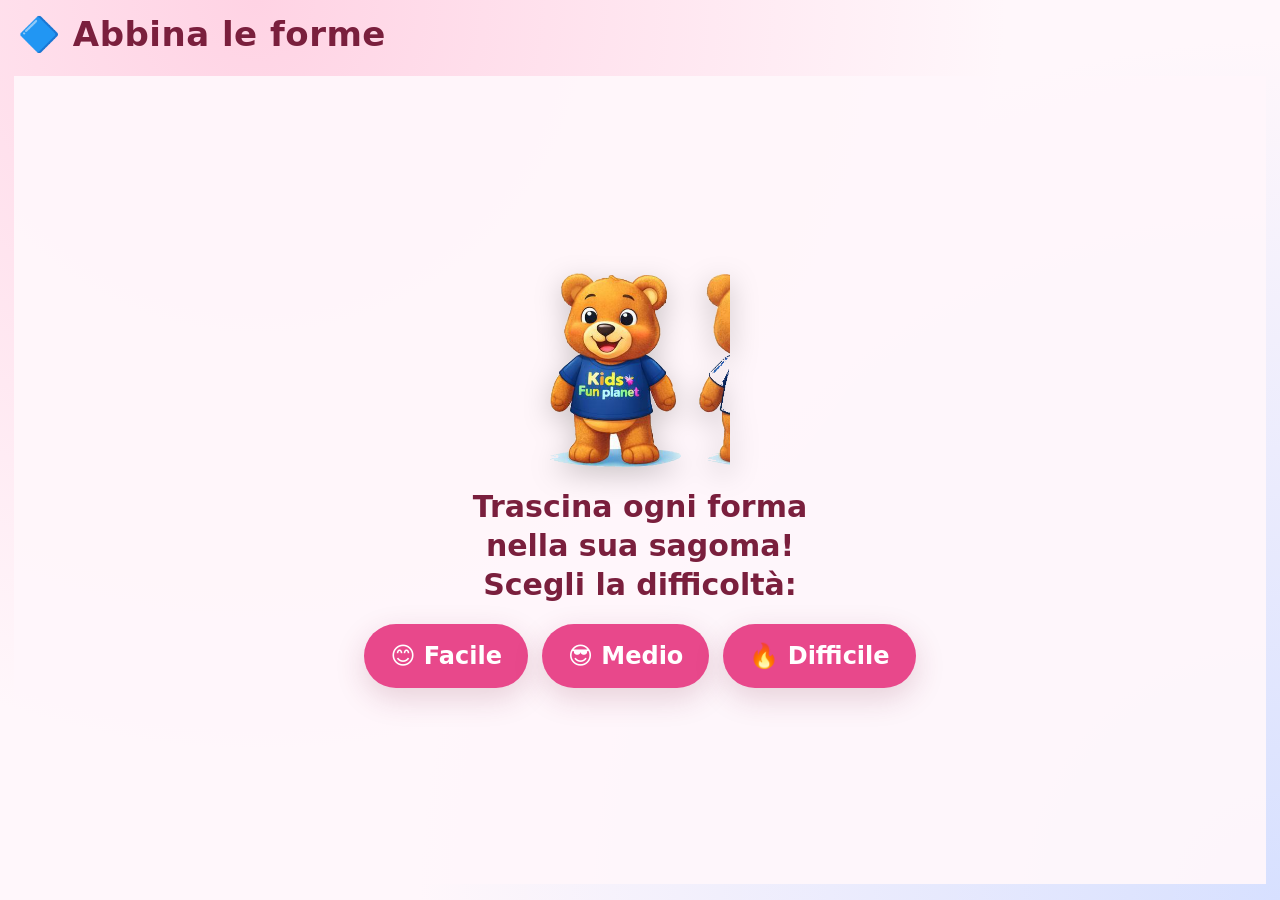
==== big-ben-giochi/forme/index.html @ 606fda3a "Nuovo gioco: Abbina le forme (drag-and-drop) Nono gioco web: trascina ogni forma colorata nella sua " ====
<!DOCTYPE html>
<html lang="it">
<head>
  <meta charset="utf-8">
  <meta name="viewport"
        content="width=device-width, initial-scale=1, maximum-scale=1, user-scalable=no, viewport-fit=cover">
  <meta name="theme-color" content="#9B5DE5">
  <title>Abbina le forme</title>
  <link rel="stylesheet" href="../assets/shared.css">
  <style>
    .bb-stage{ padding:8px 14px 16px; }
    .gioco{ position:relative; width:100%; height:100%; display:flex; flex-direction:column;
      justify-content:space-between; gap:12px; touch-action:none; }
    .fila{ display:flex; flex-wrap:wrap; gap:clamp(10px,2.5vmin,22px);
      justify-content:center; align-items:center; }
    .targets{ flex:1 1 auto; align-content:center; }
    .pool{ flex:0 0 auto; }

    :root{ --sz:clamp(66px,15vmin,120px); }
    .slot, .shape{ width:var(--sz); height:var(--sz); }
    .slot{ position:relative; border-radius:14px; }
    .slot.pop{ animation:bb-pop .4s var(--bb-ease-elastic); }
    .shape{ cursor:grab; will-change:transform; }
    .shape.dragging{ cursor:grabbing; filter:drop-shadow(0 8px 10px rgba(0,0,0,.28)); }
    .shape.locked{ pointer-events:none; }
    .slot svg, .shape svg{ width:100%; height:100%; display:block; }
    /* Forma piena (trascinabile): colore proprio */
    .shape svg > *{ fill:var(--c); stroke:rgba(0,0,0,.12); stroke-width:2; }
    /* Sagoma bersaglio: vuota, tratteggiata */
    .slot svg > *{ fill:#eef0f6; stroke:#9aa3bd; stroke-width:4; stroke-dasharray:7 7; }

    .start{ position:absolute; inset:0; z-index:30; display:flex; flex-direction:column;
      align-items:center; justify-content:center; gap:20px;
      background:rgba(255,247,251,.95); text-align:center; padding:18px; }
    .start__img{ width:clamp(110px,24vmin,180px); height:auto;
      filter:drop-shadow(0 8px 14px rgba(0,0,0,.2)); }
    .start__txt{ font-size:clamp(18px,4.4vmin,30px); font-weight:900; color:var(--bb-burgundy); line-height:1.3; }
    .liv-row{ display:flex; gap:14px; flex-wrap:wrap; justify-content:center; }
  </style>
</head>
<body>
  <div class="bb-screen">
    <div class="bb-stage">
      <div class="gioco" id="gioco">
        <div class="fila targets" id="targets"></div>
        <div class="fila pool" id="pool"></div>

        <div class="start" id="start">
          <img class="start__img" src="../assets/mascotte/bobo.png" alt="">
          <div class="start__txt">Trascina ogni forma<br>nella sua sagoma!<br>Scegli la difficoltà:</div>
          <div class="liv-row">
            <button class="bb-btn liv-btn" data-liv="facile">😊 Facile</button>
            <button class="bb-btn liv-btn" data-liv="medio">😎 Medio</button>
            <button class="bb-btn liv-btn" data-liv="difficile">🔥 Difficile</button>
          </div>
        </div>
      </div>
    </div>
  </div>

  <script src="../assets/shared.js"></script>
  <script>
    BB.lockScroll();
    var info = BB.header("🔷 Abbina le forme");
    BB.idle(90000, BB.home);

    var gioco=document.getElementById("gioco");
    var targetsBox=document.getElementById("targets");
    var poolBox=document.getElementById("pool");
    var startScreen=document.getElementById("start");

    // Geometria delle forme (viewBox 0..100) — fill/stroke gestiti dal CSS
    var SHAPES={
      cerchio:'<circle cx="50" cy="50" r="42"/>',
      quadrato:'<rect x="10" y="10" width="80" height="80" rx="10"/>',
      triangolo:'<polygon points="50,10 90,88 10,88"/>',
      rombo:'<polygon points="50,8 92,50 50,92 8,50"/>',
      stella:'<polygon points="50,6 61,38 95,38 67,58 78,91 50,70 22,91 33,58 5,38 39,38"/>',
      cuore:'<path d="M50 88 C12 60 14 22 38 22 C48 22 50 32 50 34 C50 32 52 22 62 22 C86 22 88 60 50 88 Z"/>',
      esagono:'<polygon points="50,8 88,29 88,71 50,92 12,71 12,29"/>'
    };
    var COLORI={ cerchio:"#FF5A5F", quadrato:"#4D8DFF", triangolo:"#3DDC84",
      rombo:"#9B5DE5", stella:"#FFC93C", cuore:"#E8488B", esagono:"#FF9F1C" };
    var ORDINE=["cerchio","quadrato","triangolo","stella","cuore","rombo","esagono"];

    var TAB={ facile:3, medio:5, difficile:7 };
    var total=0, placed=0, tStart=0, inCorso=false;

    function svg(id){ return '<svg viewBox="0 0 100 100">'+SHAPES[id]+'</svg>'; }

    function aggiornaInfo(){ info.innerHTML = "✔ " + placed + " / " + total; }

    // ---- drag ----
    var dragging=null, startX=0, startY=0;
    function pt(e){ var t=(e.touches&&e.touches[0])||e; return {x:t.clientX, y:t.clientY}; }
    function center(el){ var r=el.getBoundingClientRect(); return {x:r.left+r.width/2, y:r.top+r.height/2}; }

    function onDown(e, sh){
      if(!inCorso || sh.classList.contains("locked")) return;
      e.preventDefault();
      dragging=sh; sh.classList.add("dragging"); sh.style.zIndex="100";
      var p=pt(e); startX=p.x; startY=p.y;
    }
    function onMove(e){
      if(!dragging) return; e.preventDefault();
      var p=pt(e);
      dragging.style.transform="translate("+(p.x-startX)+"px,"+(p.y-startY)+"px)";
    }
    function onUp(){
      if(!dragging) return;
      var sh=dragging; dragging=null; sh.classList.remove("dragging");
      var sc=center(sh), best=null, bestD=1e9;
      var slots=targetsBox.querySelectorAll(".slot");
      Array.prototype.forEach.call(slots, function(sl){
        if(sl.dataset.filled) return;
        var c=center(sl), d=Math.hypot(c.x-sc.x, c.y-sc.y);
        if(d<bestD){ bestD=d; best=sl; }
      });
      var tol=sh.offsetWidth*0.75;
      if(best && bestD<tol && best.dataset.shape===sh.dataset.shape){
        best.dataset.filled="1"; sh.classList.add("locked"); sh.style.zIndex="";
        best.innerHTML=""; best.appendChild(sh); sh.style.transform="";
        best.classList.add("pop");
        BB.sound("match"); placed++; aggiornaInfo();
        if(placed===total) fine();
      } else {
        BB.sound("error");
        sh.style.transition="transform .25s var(--bb-ease-elastic)"; sh.style.transform="";
        setTimeout(function(){ sh.style.transition=""; sh.style.zIndex=""; }, 260);
      }
    }
    document.addEventListener("pointermove", onMove, {passive:false});
    document.addEventListener("pointerup", onUp);
    document.addEventListener("pointercancel", onUp);

    function mostraStart(){ startScreen.classList.remove("bb-hidden"); }

    function avvia(liv){
      total=TAB[liv]||3; placed=0; inCorso=true;
      startScreen.classList.add("bb-hidden");
      var scelte=BB.shuffle(ORDINE.slice()).slice(0,total);
      // bersagli (sagome) in un ordine, forme in un altro
      var ordT=BB.shuffle(scelte.slice()), ordP=BB.shuffle(scelte.slice());
      targetsBox.innerHTML=""; poolBox.innerHTML="";
      ordT.forEach(function(id){
        var s=document.createElement("div"); s.className="slot"; s.dataset.shape=id;
        s.innerHTML=svg(id); targetsBox.appendChild(s);
      });
      ordP.forEach(function(id){
        var sh=document.createElement("div"); sh.className="shape"; sh.dataset.shape=id;
        sh.style.setProperty("--c", COLORI[id]); sh.innerHTML=svg(id);
        sh.addEventListener("pointerdown", function(e){ onDown(e, sh); });
        poolBox.appendChild(sh);
      });
      aggiornaInfo();
      tStart=performance.now();
    }

    function bestTime(t){
      var k="bb.kidsfunplanet.besttime.forme."+total;
      var cur=0; try{ cur=parseFloat(localStorage.getItem(k))||0; }catch(_){}
      if(t!=null && (cur===0 || t<cur)){ try{ localStorage.setItem(k,String(t)); }catch(_){} return t; }
      return cur;
    }

    function fine(){
      inCorso=false;
      var t=Math.round((performance.now()-tStart)/100)/10;
      var prima=bestTime(), record=bestTime(t);
      var nuovo=(prima===0 || t<=prima);
      BB.win({
        mascotte: nuovo ? null : "../assets/mascotte/bobo.png",
        emoji: nuovo ? "🏆" : null,
        titolo: nuovo ? "Nuovo record!" : "Tutte abbinate!",
        punteggio: "Tempo: " + t + "s",
        record: "miglior tempo " + record + "s",
        rigioca: mostraStart
      });
    }

    Array.prototype.forEach.call(document.querySelectorAll(".liv-btn"), function(b){
      b.addEventListener("click", function(){ avvia(b.dataset.liv); });
    });
  </script>
</body>
</html>
---- big-ben-giochi/assets/shared.css ----
/* ============================================================================
   shared.css — Stile condiviso per i giochi "Kids Fun Planet"
   ----------------------------------------------------------------------------
   - Palette Big Ben (pink / burgundy / blue)
   - Reset minimale, layout fullscreen senza scroll (kiosk touch)
   - Classi util riutilizzabili: .bb-screen, .bb-header, .bb-btn, .bb-card,
     .bb-overlay
   - Animazioni base: pop, shake, fade
   100% vanilla, nessuna dipendenza/CDN. Font: system stack.
   ========================================================================== */

/* ---------- Variabili palette + design tokens ---------- */
:root{
  --bb-burgundy:#7A1F3D;
  --bb-pink:#E8488B;
  --bb-pink-soft:#FFD3E4;
  --bb-blue:#2E5BFF;
  --bb-blue-soft:#D7E0FF;
  --bb-ink:#2A1622;
  --bb-paper:#FFF7FB;

  /* Token di forma: angoli generosi e ombre morbide */
  --bb-radius:28px;
  --bb-radius-lg:40px;
  --bb-shadow:0 10px 30px rgba(122,31,61,.18);
  --bb-shadow-strong:0 16px 40px rgba(122,31,61,.30);

  /* Curve elastiche per le animazioni giocose */
  --bb-ease-elastic:cubic-bezier(.34,1.56,.64,1);

  /* Stack di font di sistema: nessun font esterno */
  --bb-font:system-ui,-apple-system,"Segoe UI",Roboto,"Helvetica Neue",Arial,
            "Apple Color Emoji","Segoe UI Emoji",sans-serif;
}

/* ---------- Reset minimale ---------- */
*,*::before,*::after{ box-sizing:border-box; margin:0; padding:0; }

html,body{
  width:100%;
  height:100%;
  /* Niente scroll: il kiosk è fullscreen */
  overflow:hidden;
  overscroll-behavior:none;
  background:var(--bb-paper);
  color:var(--bb-ink);
  font-family:var(--bb-font);
  /* Touch only: disattiva selezione, callout e highlight su tap */
  -webkit-user-select:none;
  user-select:none;
  -webkit-touch-callout:none;
  -webkit-tap-highlight-color:transparent;
  /* Evita gesture di zoom/pinch indesiderate */
  touch-action:manipulation;
}

button{ font-family:inherit; color:inherit; border:none; background:none; cursor:pointer; }

/* ---------- Contenitore fullscreen ---------- */
.bb-screen{
  position:fixed;
  inset:0;
  display:flex;
  flex-direction:column;
  width:100%;
  height:100%;
  /* Sfondo morbido a tema; i giochi possono sovrascrivere */
  background:
    radial-gradient(circle at 20% 0%, var(--bb-pink-soft), transparent 55%),
    radial-gradient(circle at 100% 100%, var(--bb-blue-soft), transparent 55%),
    var(--bb-paper);
  /* Rispetta le notch / safe-area sui device */
  padding:env(safe-area-inset-top) env(safe-area-inset-right)
          env(safe-area-inset-bottom) env(safe-area-inset-left);
}

/* ---------- Header con pulsante Esci + titolo ---------- */
.bb-header{
  flex:0 0 auto;
  display:flex;
  align-items:center;
  gap:16px;
  padding:14px 18px;
}
.bb-header__title{
  font-size:clamp(20px,4.5vmin,34px);
  font-weight:800;
  letter-spacing:.5px;
  color:var(--bb-burgundy);
  /* Il titolo non ruba spazio ai pulsanti */
  flex:1 1 auto;
  min-width:0;
  white-space:nowrap;
  overflow:hidden;
  text-overflow:ellipsis;
}
/* Zona punteggio/info a destra dell'header */
.bb-header__info{
  flex:0 0 auto;
  display:flex;
  align-items:center;
  gap:14px;
  font-size:clamp(16px,3vmin,24px);
  font-weight:800;
  color:var(--bb-blue);
}

/* ---------- Pulsanti (target tap >= 64px) ---------- */
.bb-btn{
  display:inline-flex;
  align-items:center;
  justify-content:center;
  gap:10px;
  min-height:64px;
  min-width:64px;
  padding:0 26px;
  border-radius:999px;
  background:var(--bb-pink);
  color:#fff;
  font-size:clamp(18px,3.4vmin,24px);
  font-weight:800;
  box-shadow:var(--bb-shadow);
  transition:transform .12s var(--bb-ease-elastic), filter .12s ease;
}
.bb-btn:active{ transform:scale(.93); filter:brightness(.95); }
.bb-btn--ghost{ background:var(--bb-blue-soft); color:var(--bb-burgundy); }
.bb-btn--blue{ background:var(--bb-blue); }
.bb-btn--burgundy{ background:var(--bb-burgundy); }

/* Pulsante "Esci" dell'header: compatto ma sempre >= 64px */
.bb-btn--exit{ padding:0 22px; background:var(--bb-burgundy); }

/* ---------- Card generica ---------- */
.bb-card{
  background:#fff;
  border-radius:var(--bb-radius);
  box-shadow:var(--bb-shadow);
}

/* ---------- Area di gioco (riempie lo spazio rimanente) ---------- */
.bb-stage{
  flex:1 1 auto;
  position:relative;
  display:flex;
  align-items:center;
  justify-content:center;
  min-height:0;       /* permette il corretto shrink in flex */
  padding:12px 18px 20px;
}

/* ---------- Overlay vittoria / fine partita ---------- */
.bb-overlay{
  position:fixed;
  inset:0;
  z-index:50;
  display:flex;
  align-items:center;
  justify-content:center;
  padding:24px;
  background:rgba(42,22,34,.55);
  backdrop-filter:blur(4px);
  animation:bb-fade .25s ease both;
}
.bb-overlay[hidden]{ display:none; }
.bb-overlay__card{
  width:min(92vw,520px);
  text-align:center;
  padding:34px 28px;
  background:var(--bb-paper);
  border-radius:var(--bb-radius-lg);
  box-shadow:var(--bb-shadow-strong);
  animation:bb-pop .4s var(--bb-ease-elastic) both;
}
.bb-overlay__emoji{ font-size:clamp(56px,16vmin,110px); line-height:1; }
/* Mascotte nell'overlay vittoria: entra con un rimbalzo allegro */
.bb-overlay__mascotte{
  width:clamp(120px,30vmin,190px);
  height:auto;
  display:block;
  margin:0 auto;
  animation:bb-pop .5s var(--bb-ease-elastic) both;
}
.bb-overlay__title{
  margin:10px 0 6px;
  font-size:clamp(26px,6vmin,42px);
  font-weight:900;
  color:var(--bb-burgundy);
}
.bb-overlay__score{
  font-size:clamp(18px,4vmin,26px);
  font-weight:700;
  color:var(--bb-blue);
}
.bb-overlay__actions{
  margin-top:26px;
  display:flex;
  gap:16px;
  justify-content:center;
  flex-wrap:wrap;
}

/* ---------- Animazioni base ---------- */
@keyframes bb-pop{
  0%{ transform:scale(.4); opacity:0; }
  100%{ transform:scale(1); opacity:1; }
}
@keyframes bb-fade{ from{ opacity:0; } to{ opacity:1; } }
@keyframes bb-shake{
  0%,100%{ transform:translateX(0); }
  20%{ transform:translateX(-10px); }
  40%{ transform:translateX(10px); }
  60%{ transform:translateX(-7px); }
  80%{ transform:translateX(7px); }
}

/* Classi helper per innescare le animazioni da JS */
.bb-anim-pop{ animation:bb-pop .35s var(--bb-ease-elastic) both; }
.bb-anim-shake{ animation:bb-shake .4s ease both; }
.bb-anim-fade{ animation:bb-fade .3s ease both; }

/* ---------- Util ---------- */
.bb-hidden{ display:none !important; }

/* Riduce le animazioni per chi lo richiede a livello di sistema */
@media (prefers-reduced-motion:reduce){
  *{ animation-duration:.001ms !important; transition-duration:.001ms !important; }
}
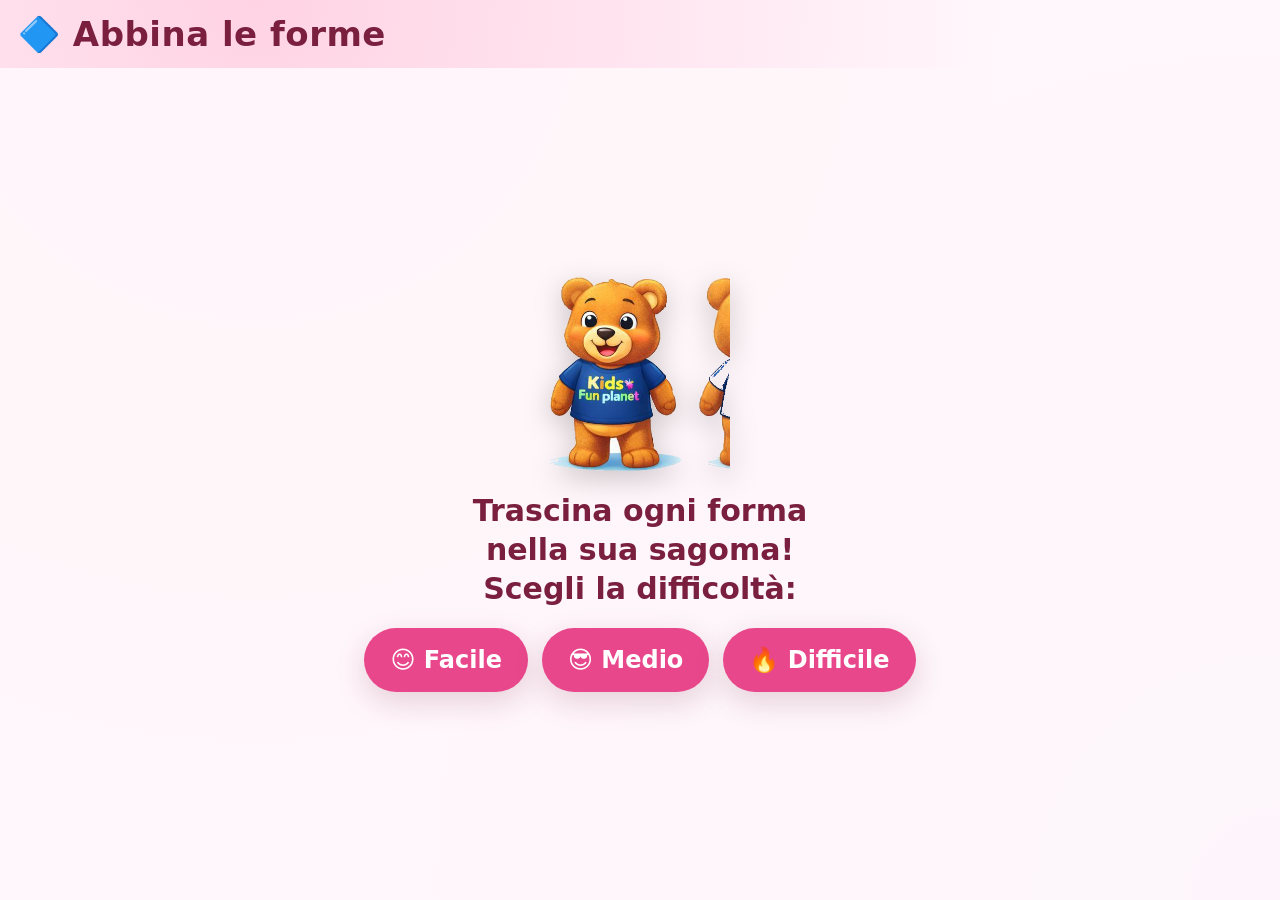
==== commit 461ff702: "Compat Chromium 66: fix gameplay palloncini, forme, memory (verificati) Ulteriori bug specifici di C" ====
--- a/big-ben-giochi/forme/index.html
+++ b/big-ben-giochi/forme/index.html
@@ -9,14 +9,14 @@
   <link rel="stylesheet" href="../assets/shared.css">
   <style>
     .bb-stage{ padding:8px 14px 16px; }
-    .gioco{ position:relative; width:100%; height:100%; display:flex; flex-direction:column;
+    .gioco{ position:absolute; top:0; right:0; bottom:0; left:0; display:flex; flex-direction:column;
       justify-content:space-between; gap:12px; touch-action:none; }
-    .fila{ display:flex; flex-wrap:wrap; gap:clamp(10px,2.5vmin,22px);
+    .fila{ display:flex; flex-wrap:wrap; gap:2.5vmin; gap:clamp(10px,2.5vmin,22px);
       justify-content:center; align-items:center; }
     .targets{ flex:1 1 auto; align-content:center; }
     .pool{ flex:0 0 auto; }
 
-    :root{ --sz:clamp(66px,15vmin,120px); }
+    :root{ --sz:15vmin; --sz:clamp(66px,15vmin,120px); }
     .slot, .shape{ width:var(--sz); height:var(--sz); }
     .slot{ position:relative; border-radius:14px; }
     .slot.pop{ animation:bb-pop .4s var(--bb-ease-elastic); }
@@ -29,12 +29,12 @@
     /* Sagoma bersaglio: vuota, tratteggiata */
     .slot svg > *{ fill:#eef0f6; stroke:#9aa3bd; stroke-width:4; stroke-dasharray:7 7; }
 
-    .start{ position:absolute; inset:0; z-index:30; display:flex; flex-direction:column;
+    .start{ position:absolute; top:0; right:0; bottom:0; left:0; inset:0; z-index:30; display:flex; flex-direction:column;
       align-items:center; justify-content:center; gap:20px;
       background:rgba(255,247,251,.95); text-align:center; padding:18px; }
-    .start__img{ width:clamp(110px,24vmin,180px); height:auto;
+    .start__img{ width:24vmin; width:clamp(110px,24vmin,180px); height:auto;
       filter:drop-shadow(0 8px 14px rgba(0,0,0,.2)); }
-    .start__txt{ font-size:clamp(18px,4.4vmin,30px); font-weight:900; color:var(--bb-burgundy); line-height:1.3; }
+    .start__txt{ font-size:4.4vmin; font-size:clamp(18px,4.4vmin,30px); font-weight:900; color:var(--bb-burgundy); line-height:1.3; }
     .liv-row{ display:flex; gap:14px; flex-wrap:wrap; justify-content:center; }
   </style>
 </head>
--- a/big-ben-giochi/assets/shared.css
+++ b/big-ben-giochi/assets/shared.css
@@ -59,7 +59,7 @@
 /* ---------- Contenitore fullscreen ---------- */
 .bb-screen{
   position:fixed;
-  inset:0;
+  top:0; right:0; bottom:0; left:0; inset:0;
   display:flex;
   flex-direction:column;
   width:100%;
@@ -83,7 +83,7 @@
   padding:14px 18px;
 }
 .bb-header__title{
-  font-size:clamp(20px,4.5vmin,34px);
+  font-size:4.5vmin; font-size:clamp(20px,4.5vmin,34px);
   font-weight:800;
   letter-spacing:.5px;
   color:var(--bb-burgundy);
@@ -100,7 +100,7 @@
   display:flex;
   align-items:center;
   gap:14px;
-  font-size:clamp(16px,3vmin,24px);
+  font-size:3vmin; font-size:clamp(16px,3vmin,24px);
   font-weight:800;
   color:var(--bb-blue);
 }
@@ -117,7 +117,7 @@
   border-radius:999px;
   background:var(--bb-pink);
   color:#fff;
-  font-size:clamp(18px,3.4vmin,24px);
+  font-size:3.4vmin; font-size:clamp(18px,3.4vmin,24px);
   font-weight:800;
   box-shadow:var(--bb-shadow);
   transition:transform .12s var(--bb-ease-elastic), filter .12s ease;
@@ -151,7 +151,7 @@
 /* ---------- Overlay vittoria / fine partita ---------- */
 .bb-overlay{
   position:fixed;
-  inset:0;
+  top:0; right:0; bottom:0; left:0; inset:0;
   z-index:50;
   display:flex;
   align-items:center;
@@ -163,7 +163,7 @@
 }
 .bb-overlay[hidden]{ display:none; }
 .bb-overlay__card{
-  width:min(92vw,520px);
+  width:92vw; width:min(92vw,520px);
   text-align:center;
   padding:34px 28px;
   background:var(--bb-paper);
@@ -171,10 +171,10 @@
   box-shadow:var(--bb-shadow-strong);
   animation:bb-pop .4s var(--bb-ease-elastic) both;
 }
-.bb-overlay__emoji{ font-size:clamp(56px,16vmin,110px); line-height:1; }
+.bb-overlay__emoji{ font-size:16vmin; font-size:clamp(56px,16vmin,110px); line-height:1; }
 /* Mascotte nell'overlay vittoria: entra con un rimbalzo allegro */
 .bb-overlay__mascotte{
-  width:clamp(120px,30vmin,190px);
+  width:30vmin; width:clamp(120px,30vmin,190px);
   height:auto;
   display:block;
   margin:0 auto;
@@ -182,12 +182,12 @@
 }
 .bb-overlay__title{
   margin:10px 0 6px;
-  font-size:clamp(26px,6vmin,42px);
+  font-size:6vmin; font-size:clamp(26px,6vmin,42px);
   font-weight:900;
   color:var(--bb-burgundy);
 }
 .bb-overlay__score{
-  font-size:clamp(18px,4vmin,26px);
+  font-size:4vmin; font-size:clamp(18px,4vmin,26px);
   font-weight:700;
   color:var(--bb-blue);
 }
